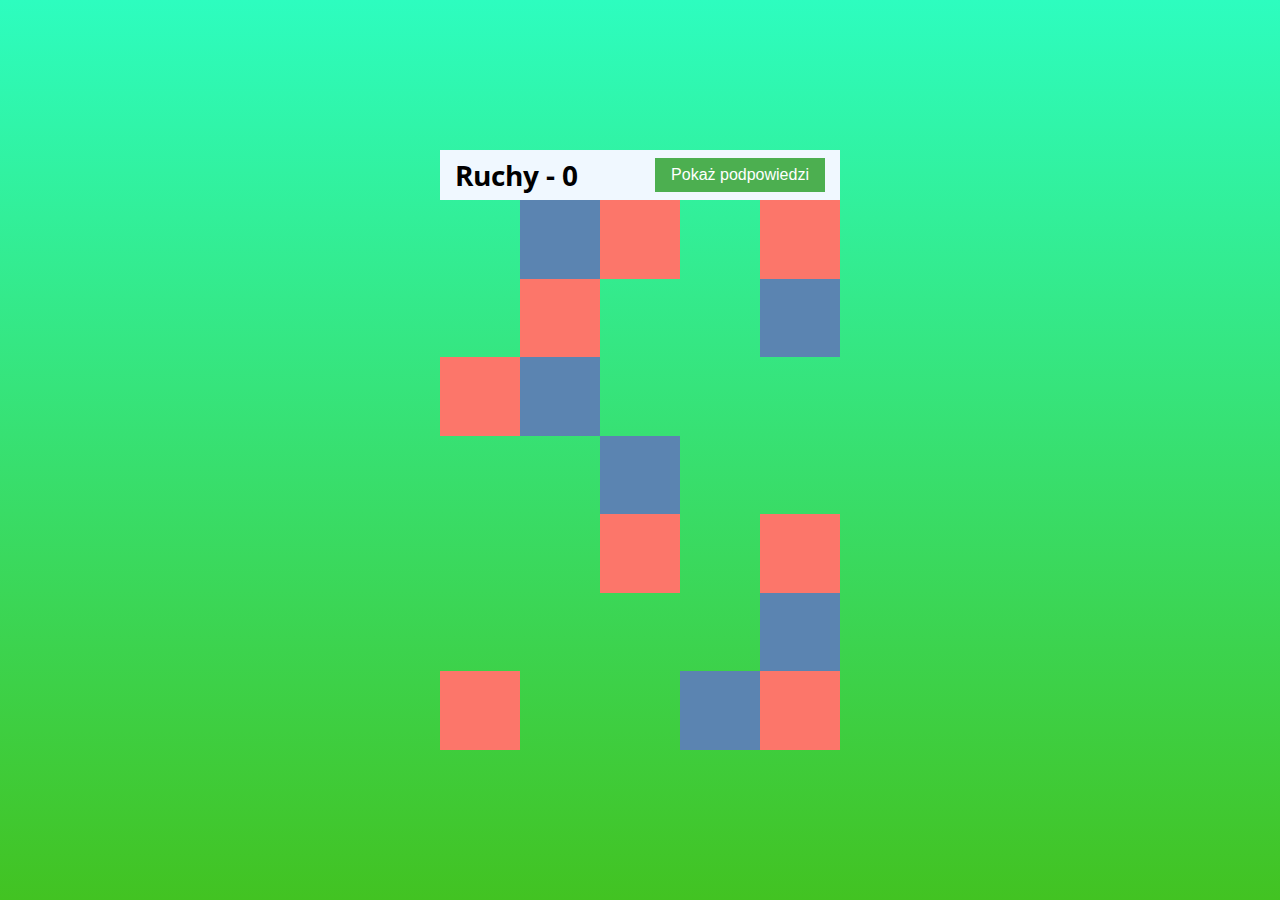
==== mainpage/game.html @ 6d1d4545 "Base page, navigation" ====
<!DOCTYPE html>
<html lang="eng">
  <head>
    <meta name="author" content="TeamJ" />
    <meta charset="utf8" />
    <meta name="viewport" content="width=device-width, initial-scale=1" />
    <title>Game</title>
    <script src="https://ajax.googleapis.com/ajax/libs/jquery/3.5.1/jquery.min.js"></script>
  </head>
  <body>
    <h1 id="inserted"></p>
    <script type="text/javascript" src="js/game.js"></script>
  </body>
</html>
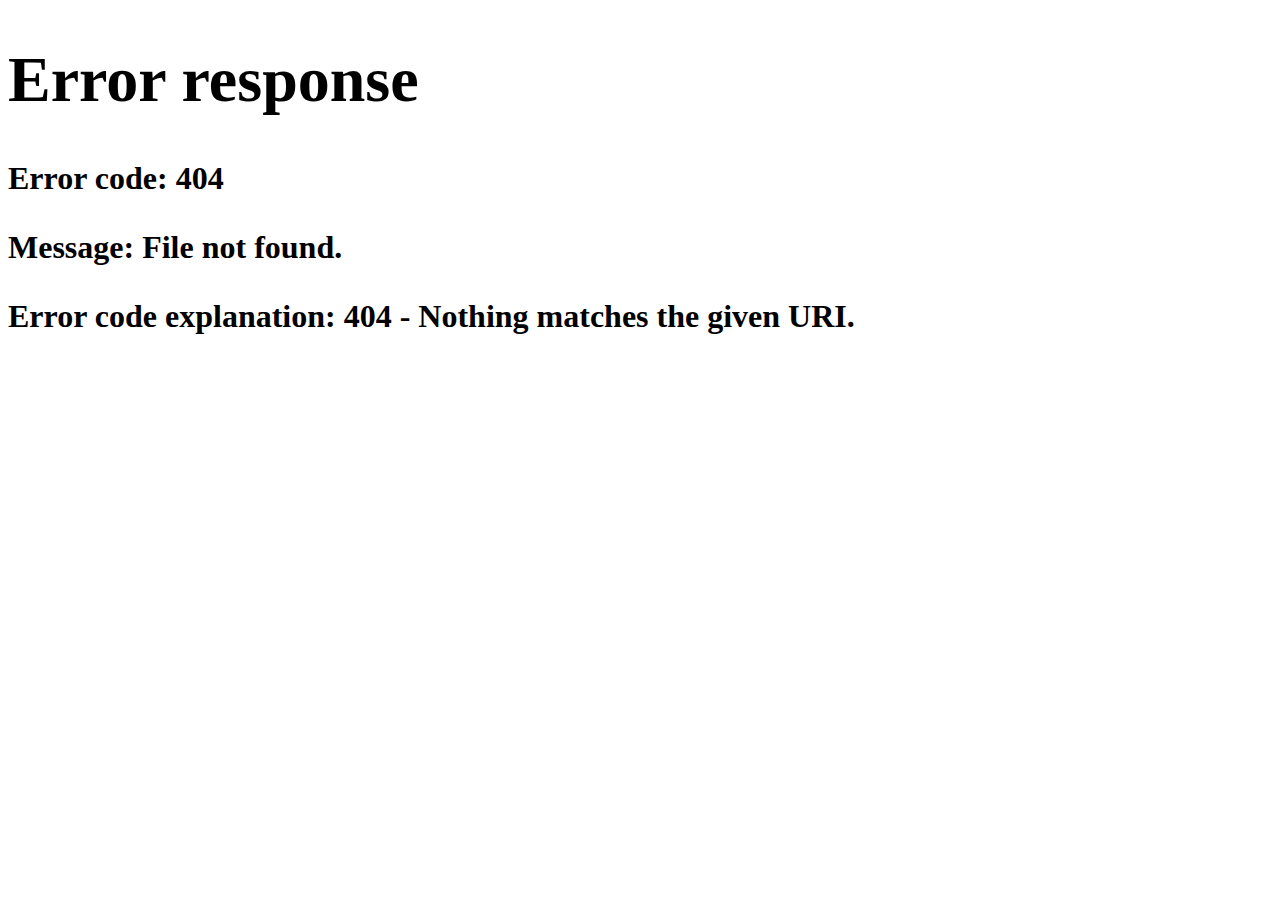
==== commit f16c09f8: "Downloading games" ====
--- a/mainpage/game.html
+++ b/mainpage/game.html
@@ -9,6 +9,8 @@
   </head>
   <body>
     <h1 id="inserted"></p>
+
+    <script type="text/javascript" src="js/utils.js"></script>
     <script type="text/javascript" src="js/game.js"></script>
   </body>
 </html>
